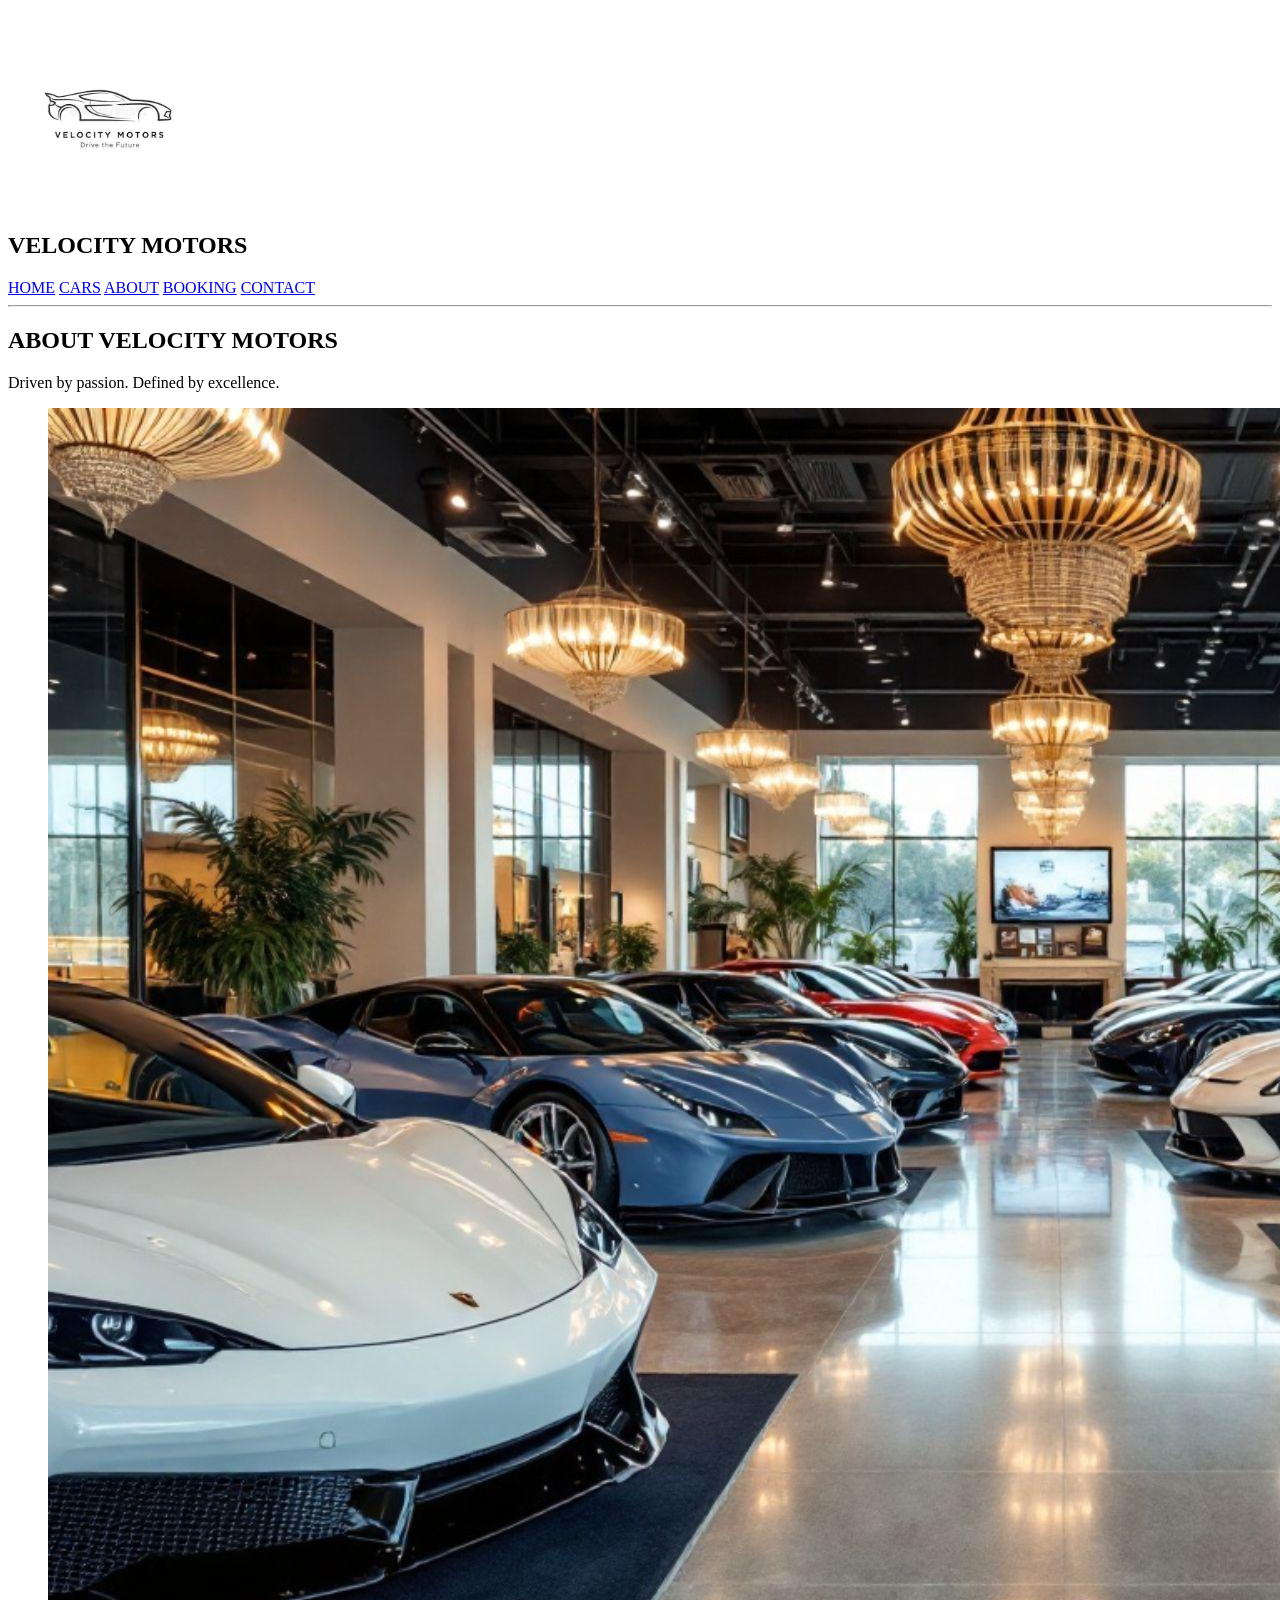
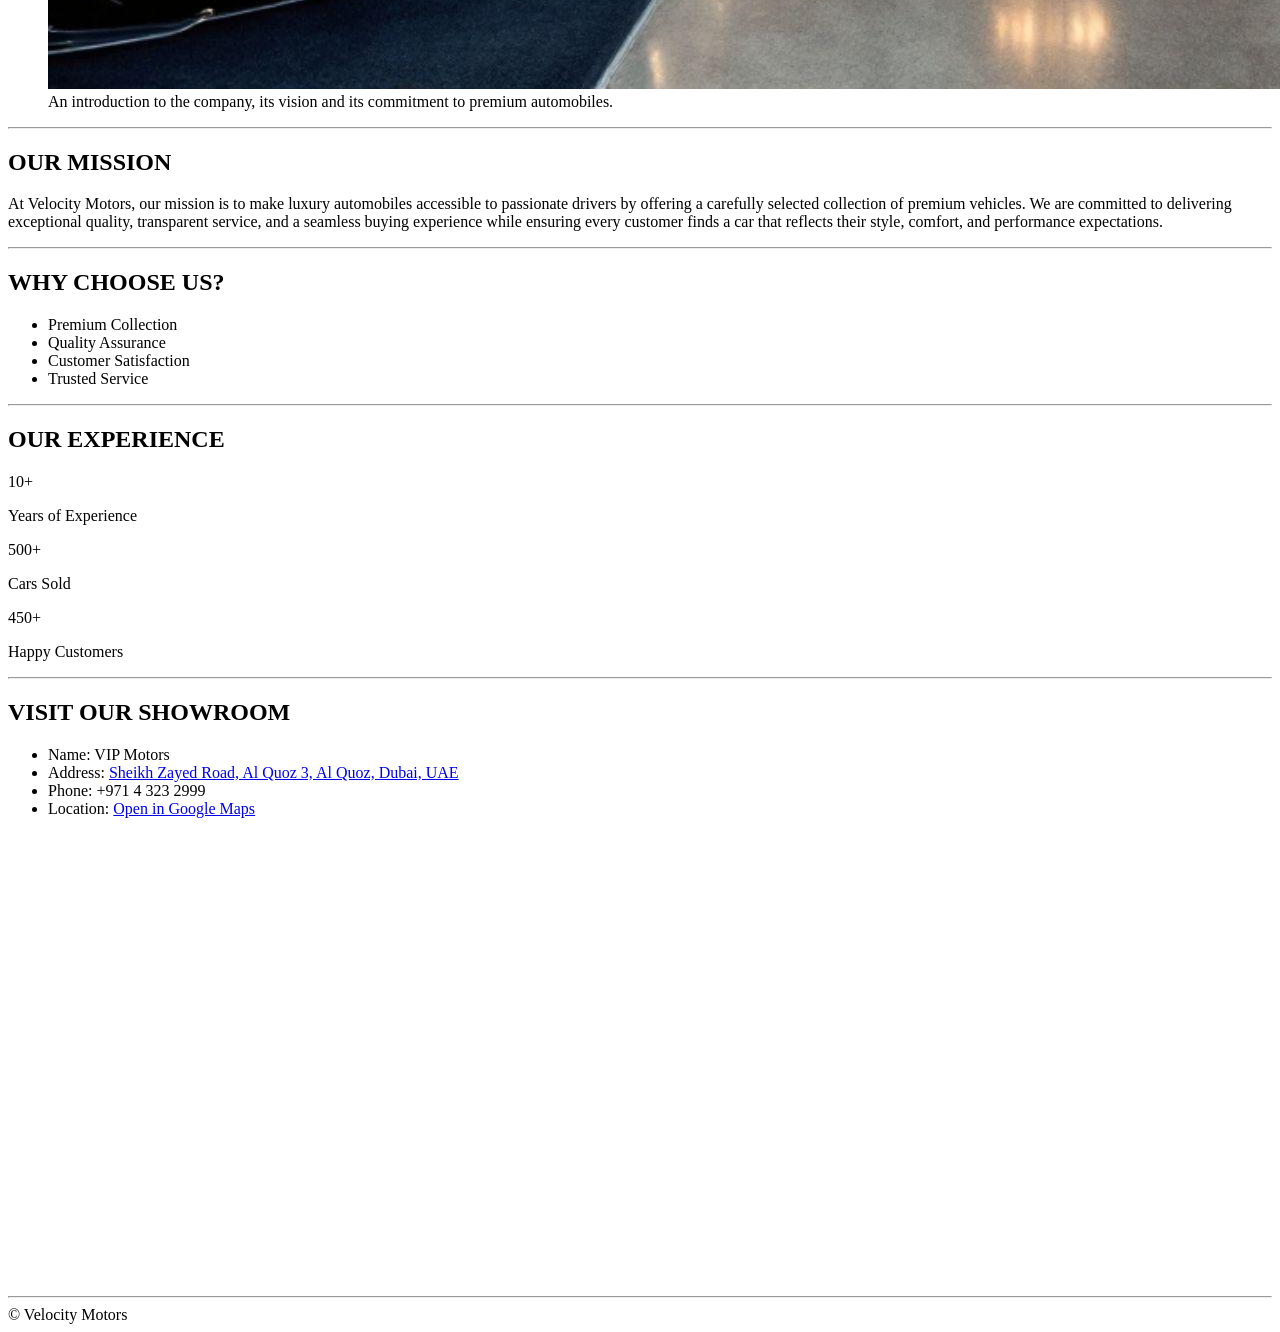
==== about.html @ e0e0e7e9 "first commit" ====
<!DOCTYPE html>
<html lang="en">
<head>
    <meta charset="UTF-8">
    <meta name="viewport" content="width=device-width, initial-scale=1.0">
    <title>About | Velocity Motors</title>
    <link rel="stylesheet" href="./css/style.css">
</head>
<body>

    <header>
        <nav>
            <div>
                <img src="./images/logo.webp" alt="Velocity Motors" width="200" height="200">
                <h2>VELOCITY MOTORS</h2>

                <a href="./index.html">HOME</a>
                <a href="./cars.html">CARS</a>
                <a href="./about.html">ABOUT</a>
                <a href="./booking.html">BOOKING</a>
                <a href="./contact.html">CONTACT</a>
            </div>
        </nav>
    </header>

    <hr>

    <main>

        <section>
            <h1>ABOUT VELOCITY MOTORS</h1>
            <p>Driven by passion. Defined by excellence.</p>
            <figure>
                <img src="./images/showroom2.webp" alt="Luxury automobile showroom">
                <figcaption>An introduction to the company, its vision and its commitment to premium automobiles.</figcaption>
            </figure>
        </section>

        <hr>

        <section>
            <h2>OUR MISSION</h2>
            <p>At Velocity Motors, our mission is to make luxury automobiles accessible to passionate drivers by offering a carefully selected collection of premium vehicles. We are committed to delivering exceptional quality, transparent service, and a seamless buying experience while ensuring every customer finds a car that reflects their style, comfort, and performance expectations.</p>
        </section>

        <hr>

        <section>
            <h2>WHY CHOOSE US?</h2>
            <ul>
                <li>Premium Collection</li>
                <li>Quality Assurance</li>
                <li>Customer Satisfaction</li>
                <li>Trusted Service</li>
            </ul>
        </section>

        <hr>

        <section>
            <h2>OUR EXPERIENCE</h2>

            <div>
                <p>10+</p>
                <p>Years of Experience</p>
            </div>

            <div>
                <p>500+</p>
                <p>Cars Sold</p>
            </div>

            <div>
                <p>450+</p>
                <p>Happy Customers</p>
            </div>
        </section>

        <hr>

        <section>
            <h2>VISIT OUR SHOWROOM</h2>

            <ul>
                <li>Name: VIP Motors</li>
                <li>Address:
                    <a href="https://www.google.com/maps/search/?api=1&query=VIP+Motors+Sheikh+Zayed+Road+Dubai"
                       target="_blank" rel="noopener noreferrer">
                        Sheikh Zayed Road, Al Quoz 3, Al Quoz, Dubai, UAE
                    </a>
                </li>
                <li>Phone: +971 4 323 2999</li>
                <li>
                    Location:
                    <a href="https://www.google.com/maps/search/?api=1&query=VIP+Motors+Sheikh+Zayed+Road+Dubai"
                       target="_blank" rel="noopener noreferrer">
                        Open in Google Maps
                    </a>
                </li>
            </ul>

            <iframe
                src="https://www.google.com/maps?q=VIP+Motors+Sheikh+Zayed+Road+Dubai&output=embed"
                width="600"
                height="450"
                style="border:0;"
                allowfullscreen
                loading="lazy">
            </iframe>

        </section>

    </main>

    <hr>

    <footer>
        &copy; Velocity Motors
    </footer>

</body>
</html>
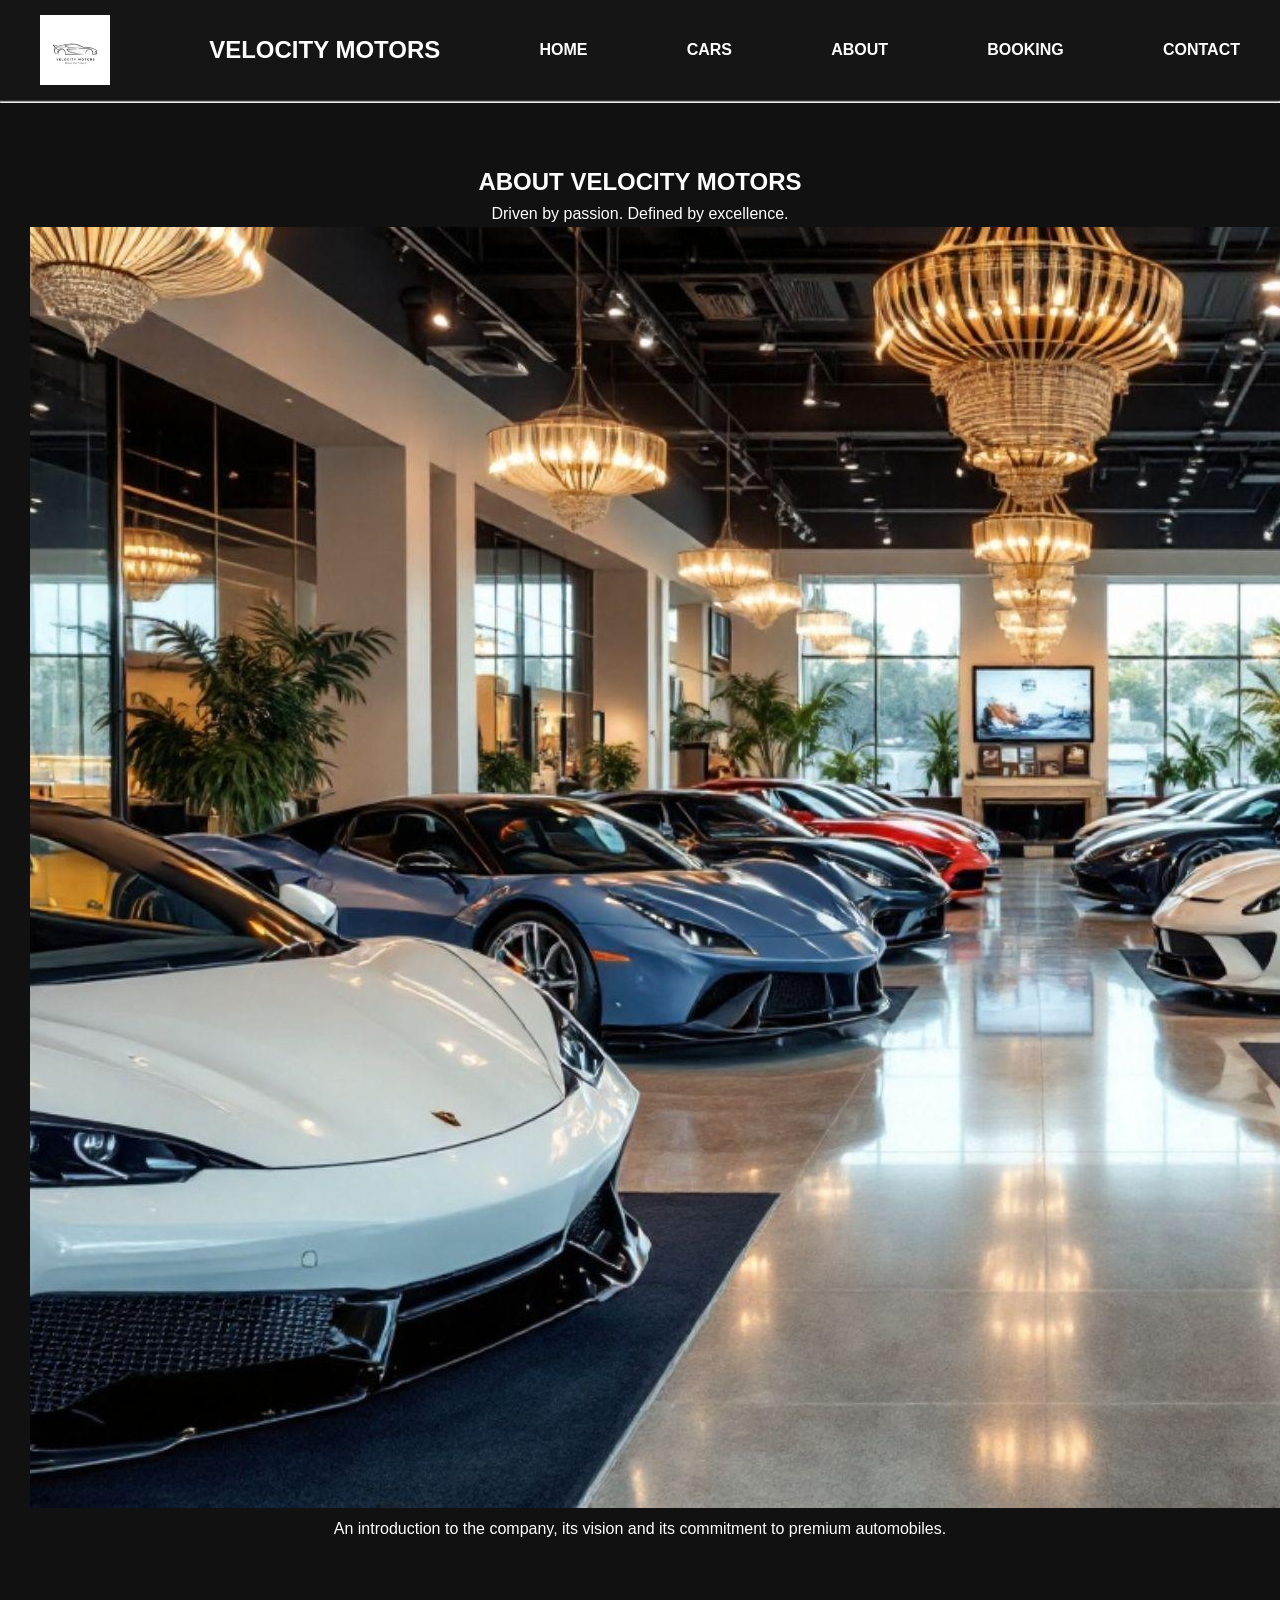
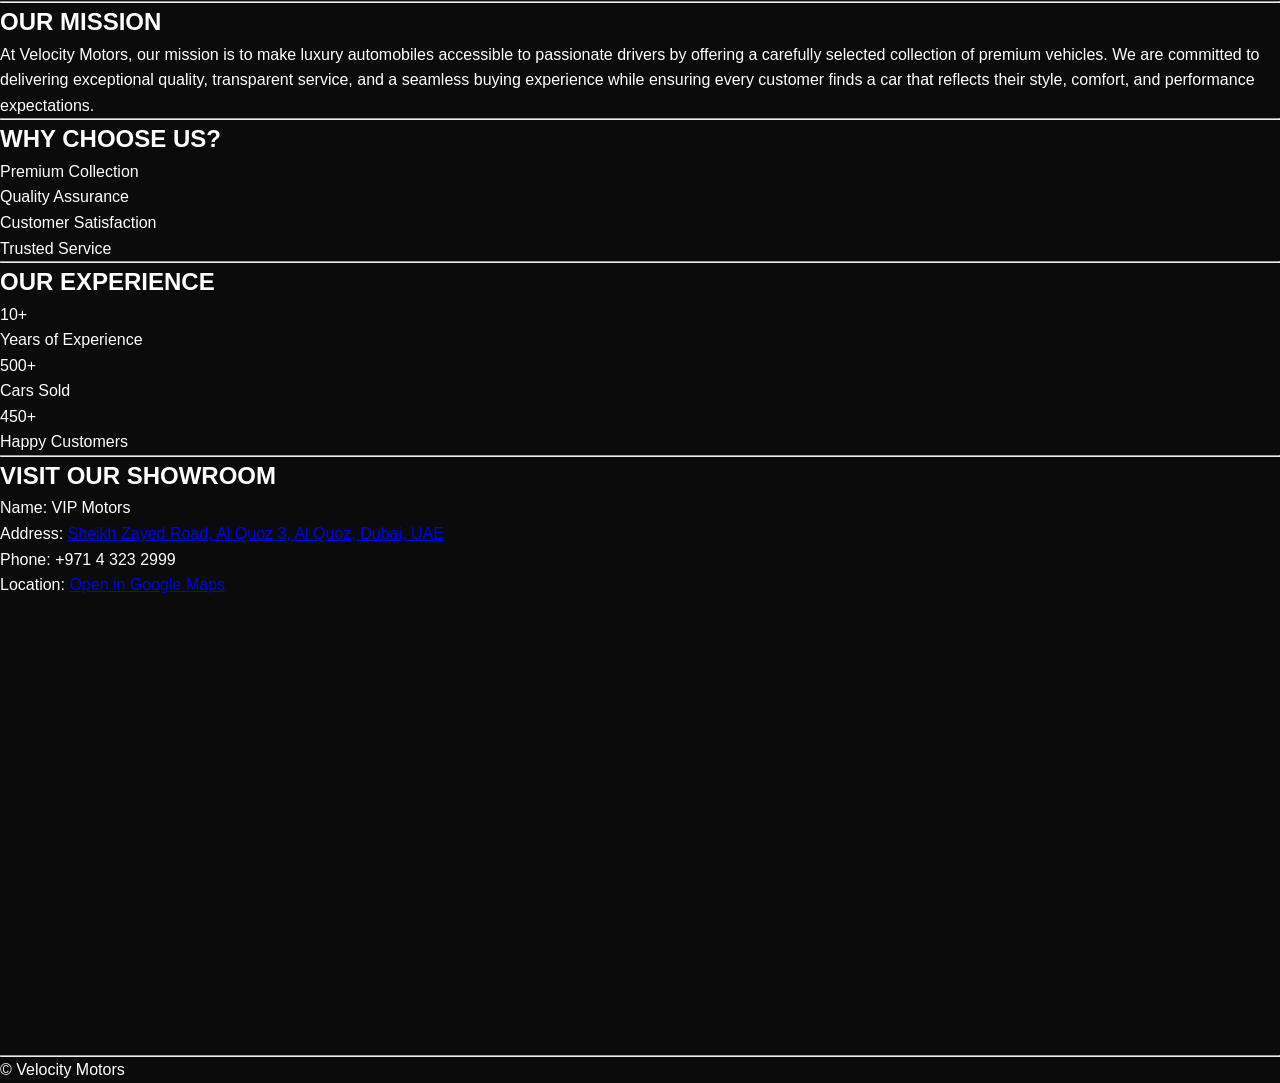
==== commit dec3c414: "add classes and ids" ====
--- a/about.html
+++ b/about.html
@@ -9,46 +9,46 @@
 </head>
 <body>
 
-    <header>
-        <nav>
-            <div>
-                <img src="./images/logo.webp" alt="Velocity Motors" width="200" height="200">
-                <h2>VELOCITY MOTORS</h2>
+    <header class="site-header" id="top">
+        <nav class="navbar">
+            <div class="nav-container">
+                <img class="logo" src="./images/logo.webp" alt="Velocity Motors" width="200" height="200">
+                <h2 class="brand-name">VELOCITY MOTORS</h2>
 
-                <a href="./index.html">HOME</a>
-                <a href="./cars.html">CARS</a>
-                <a href="./about.html">ABOUT</a>
-                <a href="./booking.html">BOOKING</a>
-                <a href="./contact.html">CONTACT</a>
+                <a class="nav-link" href="./index.html">HOME</a>
+                <a class="nav-link" href="./cars.html">CARS</a>
+                <a class="nav-link active" href="./about.html">ABOUT</a>
+                <a class="nav-link" href="./booking.html">BOOKING</a>
+                <a class="nav-link" href="./contact.html">CONTACT</a>
             </div>
         </nav>
     </header>
 
     <hr>
 
-    <main>
+    <main id="main-content">
 
-        <section>
-            <h1>ABOUT VELOCITY MOTORS</h1>
-            <p>Driven by passion. Defined by excellence.</p>
-            <figure>
-                <img src="./images/showroom2.webp" alt="Luxury automobile showroom">
-                <figcaption>An introduction to the company, its vision and its commitment to premium automobiles.</figcaption>
+        <section class="about-hero" id="about-intro">
+            <h1 class="page-title">ABOUT VELOCITY MOTORS</h1>
+            <p class="hero-description">Driven by passion. Defined by excellence.</p>
+            <figure class="about-figure">
+                <img class="about-image" src="./images/showroom2.webp" alt="Luxury automobile showroom">
+                <figcaption class="image-caption">An introduction to the company, its vision and its commitment to premium automobiles.</figcaption>
             </figure>
         </section>
 
         <hr>
 
-        <section>
-            <h2>OUR MISSION</h2>
-            <p>At Velocity Motors, our mission is to make luxury automobiles accessible to passionate drivers by offering a carefully selected collection of premium vehicles. We are committed to delivering exceptional quality, transparent service, and a seamless buying experience while ensuring every customer finds a car that reflects their style, comfort, and performance expectations.</p>
+        <section class="mission-section" id="our-mission">
+            <h2 class="section-title">OUR MISSION</h2>
+            <p class="section-description">At Velocity Motors, our mission is to make luxury automobiles accessible to passionate drivers by offering a carefully selected collection of premium vehicles. We are committed to delivering exceptional quality, transparent service, and a seamless buying experience while ensuring every customer finds a car that reflects their style, comfort, and performance expectations.</p>
         </section>
 
         <hr>
 
-        <section>
-            <h2>WHY CHOOSE US?</h2>
-            <ul>
+        <section class="about-benefits" id="why-choose-us">
+            <h2 class="section-title">WHY CHOOSE US?</h2>
+            <ul class="benefit-list">
                 <li>Premium Collection</li>
                 <li>Quality Assurance</li>
                 <li>Customer Satisfaction</li>
@@ -58,34 +58,36 @@
 
         <hr>
 
-        <section>
-            <h2>OUR EXPERIENCE</h2>
+        <section class="experience-section" id="our-experience">
+            <h2 class="section-title">OUR EXPERIENCE</h2>
 
-            <div>
-                <p>10+</p>
-                <p>Years of Experience</p>
-            </div>
+            <div class="experience-stats">
+                <div class="stat-card">
+                    <p class="stat-number">10+</p>
+                    <p class="stat-label">Years of Experience</p>
+                </div>
 
-            <div>
-                <p>500+</p>
-                <p>Cars Sold</p>
-            </div>
+                <div class="stat-card">
+                    <p class="stat-number">500+</p>
+                    <p class="stat-label">Cars Sold</p>
+                </div>
 
-            <div>
-                <p>450+</p>
-                <p>Happy Customers</p>
+                <div class="stat-card">
+                    <p class="stat-number">450+</p>
+                    <p class="stat-label">Happy Customers</p>
+                </div>
             </div>
         </section>
 
         <hr>
 
-        <section>
-            <h2>VISIT OUR SHOWROOM</h2>
+        <section class="showroom-section" id="visit-showroom">
+            <h2 class="section-title">VISIT OUR SHOWROOM</h2>
 
-            <ul>
+            <ul class="showroom-details">
                 <li>Name: VIP Motors</li>
                 <li>Address:
-                    <a href="https://www.google.com/maps/search/?api=1&query=VIP+Motors+Sheikh+Zayed+Road+Dubai"
+                    <a class="location-link" href="https://www.google.com/maps/search/?api=1&query=VIP+Motors+Sheikh+Zayed+Road+Dubai"
                        target="_blank" rel="noopener noreferrer">
                         Sheikh Zayed Road, Al Quoz 3, Al Quoz, Dubai, UAE
                     </a>
@@ -93,7 +95,7 @@
                 <li>Phone: +971 4 323 2999</li>
                 <li>
                     Location:
-                    <a href="https://www.google.com/maps/search/?api=1&query=VIP+Motors+Sheikh+Zayed+Road+Dubai"
+                    <a class="location-link" href="https://www.google.com/maps/search/?api=1&query=VIP+Motors+Sheikh+Zayed+Road+Dubai"
                        target="_blank" rel="noopener noreferrer">
                         Open in Google Maps
                     </a>
@@ -101,6 +103,7 @@
             </ul>
 
             <iframe
+                class="showroom-map"
                 src="https://www.google.com/maps?q=VIP+Motors+Sheikh+Zayed+Road+Dubai&output=embed"
                 width="600"
                 height="450"
@@ -115,7 +118,7 @@
 
     <hr>
 
-    <footer>
+    <footer class="site-footer" id="footer">
         &copy; Velocity Motors
     </footer>
 
--- a/css/style.css
+++ b/css/style.css
@@ -0,0 +1,92 @@
+* {
+    margin: 0;
+    padding: 0;
+    box-sizing: border-box;
+}
+
+body{
+    background: #0b0b0b;
+    color:#ffffff;
+    font-family: Arial,sans-serif;
+    line-height:1.6;
+}
+
+nav div{
+    display: flex;
+    align-items: center;
+    justify-content: space-between;
+    gap:30px;
+}
+
+nav div img{
+    width:70px;
+    height: 70px;
+    object-fit: contain;
+}
+
+nav a{
+    text-decoration: none;
+    color:#ffffff;
+    font-weight: bold;
+    transition: color 0.3s ease;
+}
+
+header{
+    background-color: #151515;
+    padding: 15px 40px;
+    border-bottom: 1px solid #333;
+}
+
+nav a:hover{
+    color: #d4af37;
+}
+
+main > section:first-child{
+    text-align: center;
+    padding: 60px 30px;
+    background-color: #111111;
+}
+
+.hero h1{
+    font-size: 40px;
+    color:#d4af37;
+    margin-bottom: 15px;
+}
+
+.hero p {
+    font-size: 18px;
+    color: #cccccc;
+}
+
+.hero img{
+    width:90%;
+    max-width: 1200px;
+    height: 450px;
+    object-fit: cover;
+    margin-top: 30px;
+    border-radius: 12px;
+}
+
+.car-list{
+    display:flex;
+    justify-content: center;
+    gap:30px;
+    flex-wrap: wrap;
+    padding:40px;
+}
+
+.car-card{
+    background-color: #151515;
+    padding:20px;
+    border:1px solid #333;
+    border-radius: 12px;
+    width:300px;
+    text-align: center;
+}
+
+.car-card img {
+    width: 100%;
+    height: 220px;
+    object-fit: cover;
+    border-radius: 8px;
+}
